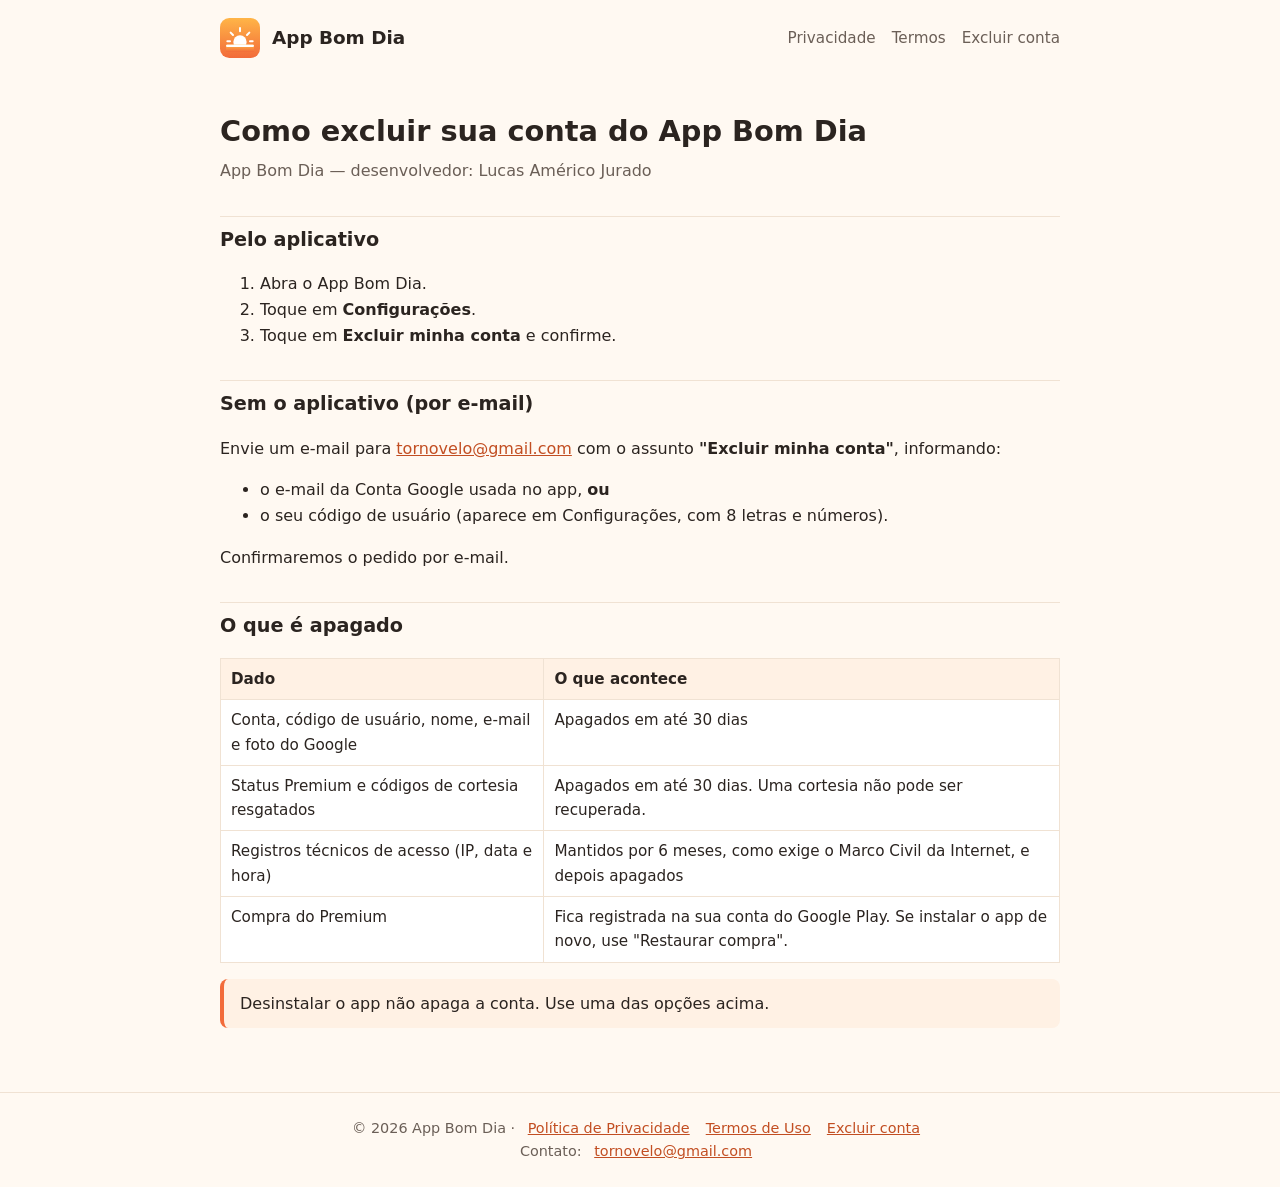
==== excluir-conta.html @ 777d7fc1 "Add files via upload" ====
<!doctype html><html lang="pt-BR"><head><meta charset="utf-8"><meta name="viewport" content="width=device-width,initial-scale=1"><link rel="icon" href="logo.svg"><link rel="stylesheet" href="style.css"><title>Excluir conta — App Bom Dia</title></head><body>
<header><img src="logo.svg" alt=""><a class="marca" href="index.html">App Bom Dia</a><nav><a href="privacidade.html">Privacidade</a><a href="termos.html">Termos</a><a href="excluir-conta.html">Excluir conta</a></nav></header>
<main class="doc">
<h1>Como excluir sua conta do App Bom Dia</h1>
<p class="data">App Bom Dia — desenvolvedor: Lucas Américo Jurado</p>

<h2>Pelo aplicativo</h2>
<ol>
<li>Abra o App Bom Dia.</li>
<li>Toque em <strong>Configurações</strong>.</li>
<li>Toque em <strong>Excluir minha conta</strong> e confirme.</li>
</ol>

<h2>Sem o aplicativo (por e-mail)</h2>
<p>Envie um e-mail para <a href="mailto:tornovelo@gmail.com?subject=Excluir%20minha%20conta">tornovelo@gmail.com</a> com o assunto <strong>"Excluir minha conta"</strong>, informando:</p>
<ul>
<li>o e-mail da Conta Google usada no app, <strong>ou</strong></li>
<li>o seu código de usuário (aparece em Configurações, com 8 letras e números).</li>
</ul>
<p>Confirmaremos o pedido por e-mail.</p>

<h2>O que é apagado</h2>
<table>
<tr><th>Dado</th><th>O que acontece</th></tr>
<tr><td>Conta, código de usuário, nome, e-mail e foto do Google</td><td>Apagados em até 30 dias</td></tr>
<tr><td>Status Premium e códigos de cortesia resgatados</td><td>Apagados em até 30 dias. Uma cortesia não pode ser recuperada.</td></tr>
<tr><td>Registros técnicos de acesso (IP, data e hora)</td><td>Mantidos por 6 meses, como exige o Marco Civil da Internet, e depois apagados</td></tr>
<tr><td>Compra do Premium</td><td>Fica registrada na sua conta do Google Play. Se instalar o app de novo, use "Restaurar compra".</td></tr>
</table>
<p class="aviso">Desinstalar o app não apaga a conta. Use uma das opções acima.</p>
</main>
<footer>© 2026 App Bom Dia · <a href="privacidade.html">Política de Privacidade</a><a href="termos.html">Termos de Uso</a><a href="excluir-conta.html">Excluir conta</a><br>Contato: <a href="mailto:tornovelo@gmail.com">tornovelo@gmail.com</a></footer></body></html>
---- style.css ----
:root{--sol:#F26B3A;--sol2:#FFB547;--tinta:#2B2420;--suave:#6B5F57;--fundo:#FFF9F2;--linha:#F0E2D3}
*{box-sizing:border-box}
body{margin:0;font-family:system-ui,-apple-system,"Segoe UI",Roboto,sans-serif;color:var(--tinta);background:var(--fundo);line-height:1.6}
a{color:#C24E22}
header{display:flex;align-items:center;gap:12px;max-width:880px;margin:0 auto;padding:18px 20px}
header img{width:40px;height:40px}
header .marca{font-weight:700;font-size:1.15rem;text-decoration:none;color:var(--tinta)}
header nav{margin-left:auto;display:flex;gap:16px;font-size:.95rem}
header nav a{text-decoration:none;color:var(--suave)}
main{max-width:880px;margin:0 auto;padding:8px 20px 48px}
.hero{text-align:center;padding:40px 0 24px}
.hero img{width:96px;height:96px}
.hero h1{font-size:2.2rem;margin:16px 0 8px}
.hero p{font-size:1.15rem;color:var(--suave);max-width:560px;margin:0 auto}
.selo{display:inline-block;margin-top:20px;padding:10px 18px;border-radius:999px;background:var(--tinta);color:#fff;font-weight:600}
.grade{display:grid;grid-template-columns:repeat(auto-fit,minmax(190px,1fr));gap:16px;margin:32px 0}
.cartao{background:#fff;border:1px solid var(--linha);border-radius:16px;padding:20px}
.cartao h3{margin:0 0 6px;font-size:1.05rem}
.cartao p{margin:0;color:var(--suave)}
.doc h1{font-size:1.8rem;margin:24px 0 4px}
.doc .data{color:var(--suave);margin-top:0}
.doc h2{font-size:1.2rem;margin-top:32px;padding-top:8px;border-top:1px solid var(--linha)}
.doc table{width:100%;border-collapse:collapse;margin:12px 0;font-size:.95rem;background:#fff}
.doc th,.doc td{border:1px solid var(--linha);padding:8px 10px;text-align:left;vertical-align:top}
.doc th{background:#FFF1E4}
.aviso{background:#FFF1E4;border-left:4px solid var(--sol);padding:12px 16px;border-radius:8px}
footer{border-top:1px solid var(--linha);text-align:center;padding:24px 20px;color:var(--suave);font-size:.9rem}
footer a{margin:0 8px}
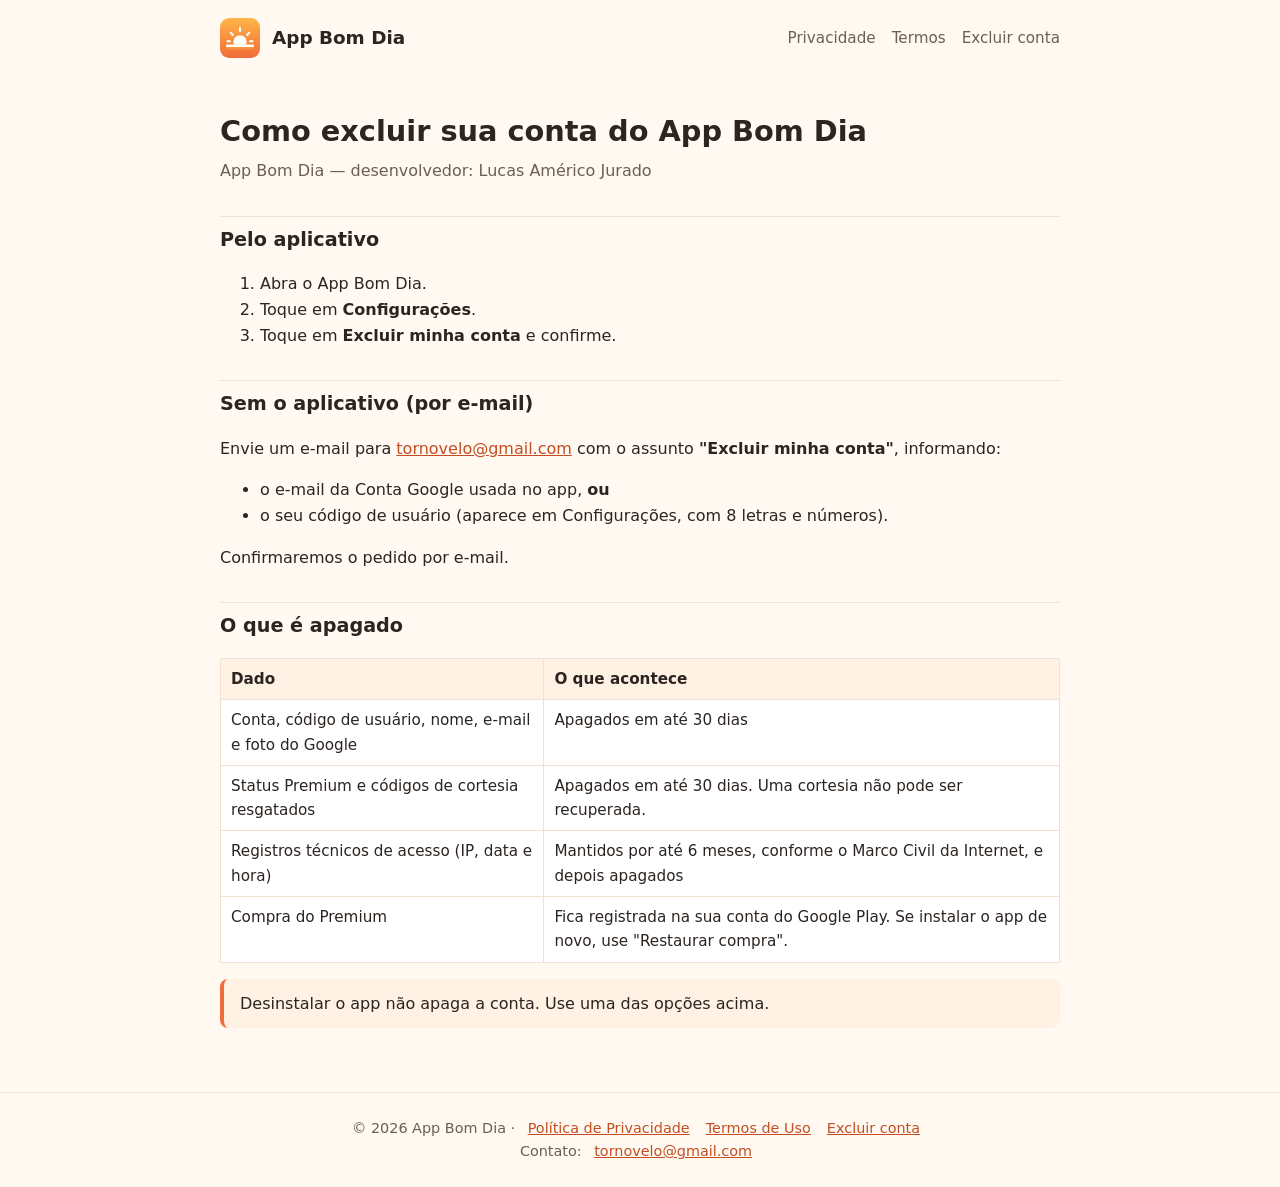
==== commit 5b851ed9: "aPolítica: transferência internacional, notificações, crença religiosa; termos: IA e engenharia reve" ====
--- a/excluir-conta.html
+++ b/excluir-conta.html
@@ -24,7 +24,7 @@
 <tr><th>Dado</th><th>O que acontece</th></tr>
 <tr><td>Conta, código de usuário, nome, e-mail e foto do Google</td><td>Apagados em até 30 dias</td></tr>
 <tr><td>Status Premium e códigos de cortesia resgatados</td><td>Apagados em até 30 dias. Uma cortesia não pode ser recuperada.</td></tr>
-<tr><td>Registros técnicos de acesso (IP, data e hora)</td><td>Mantidos por 6 meses, como exige o Marco Civil da Internet, e depois apagados</td></tr>
+<tr><td>Registros técnicos de acesso (IP, data e hora)</td><td>Mantidos por até 6 meses, conforme o Marco Civil da Internet, e depois apagados</td></tr>
 <tr><td>Compra do Premium</td><td>Fica registrada na sua conta do Google Play. Se instalar o app de novo, use "Restaurar compra".</td></tr>
 </table>
 <p class="aviso">Desinstalar o app não apaga a conta. Use uma das opções acima.</p>
